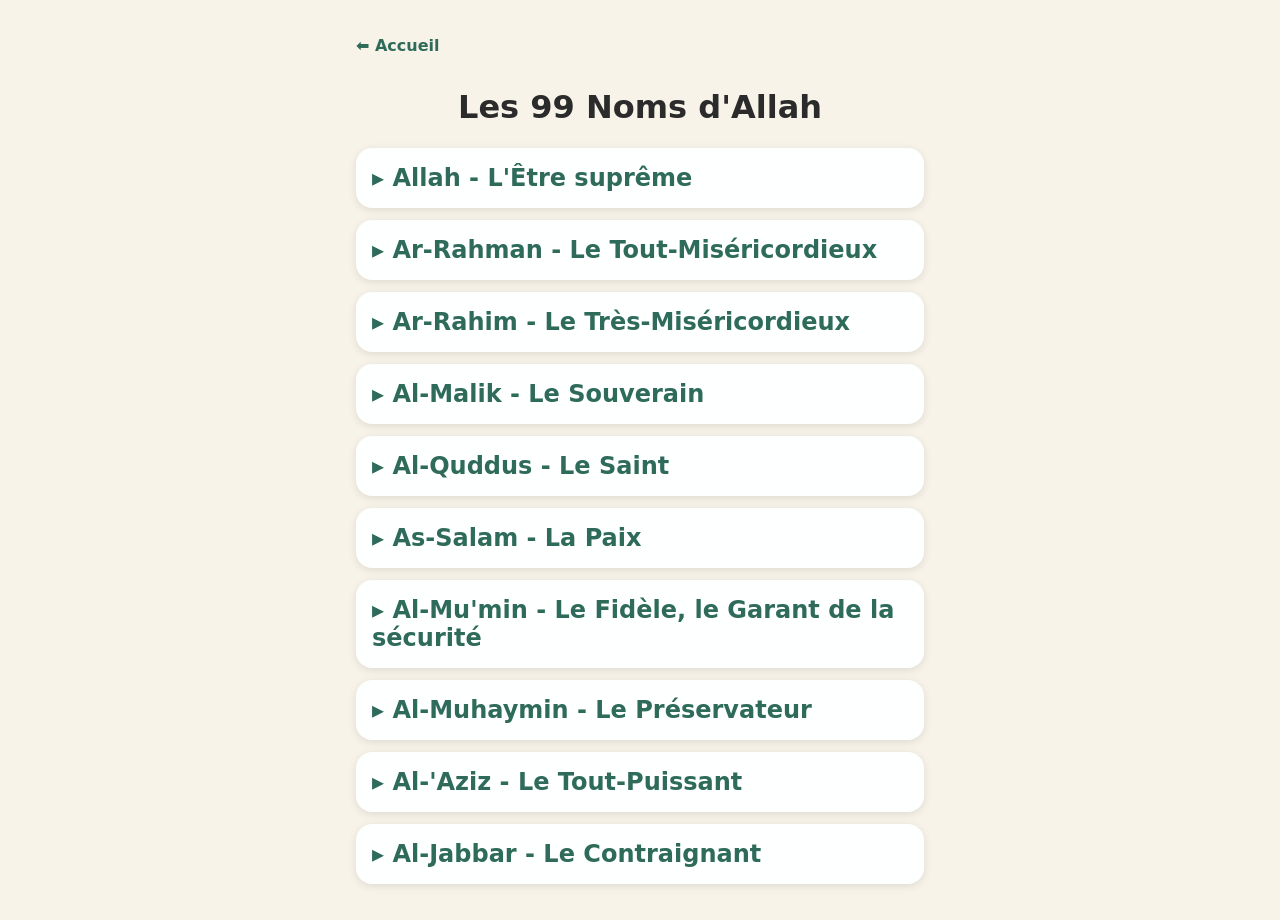
==== pages/consultation.html @ c4a3a970 "première version" ====
<!doctype html>
<html lang="fr">
  <head>
    <meta charset="UTF-8" />
    <meta name="viewport" content="width=device-width, initial-scale=1.0" />
    <title>Consultation des Noms</title>
    <script src="../script/consultation.js" type="module" defer></script>
    <link rel="stylesheet" href="../styles/global.css" />
    <link rel="stylesheet" href="../styles/consultation.css" />
  </head>
  <body>
    <main class="content">
      <a class="back-link" href="../index.html">⬅️ Accueil</a>
      <h1>Les 99 Noms d'Allah</h1>
      <div id="listName"></div>
    </main>
  </body>
</html>
---- styles/global.css ----
:root {
  --fond: #f7f3e8;
  --principale: #2f6b5a;
  --accent: #d9a441;
  --texte: #2b2b2b;
  --texte-fonce: rgb(5, 5, 95);
}
* {
  box-sizing: border-box;
}
.back-link {
  display: inline-block;
  padding: 12px 0;
  color: var(--principale);
  font-weight: bold;
  text-decoration: none;
}

.content {
  max-width: 600px;
  margin: 0 auto;
  padding: 16px;
}

body {
  background-color: var(--fond);
  color: var(--texte);
  font-family:
    system-ui,
    -apple-system,
    BlinkMacSystemFont,
    "Segoe UI",
    Roboto,
    Oxygen,
    Ubuntu,
    Cantarell,
    "Open Sans",
    "Helvetica Neue",
    sans-serif;
}
h1 {
  text-align: center;
}

h2 {
  color: var(--principale);
}

.menu-container {
  min-height: 80vh;
  display: flex;
  justify-content: center;
  align-items: center;
  flex-direction: column;
}

.menu-link {
  display: block;
  margin: 20px auto;
  padding: 14px;
  border: var(--accent) solid 3px;
  background-color: var(--principale);
  color: var(--fond);
  min-height: 48px;
  width: 100%;
  max-width: 500px;
  font-size: 22px;
  border-radius: 20px;
  text-align: center;
  text-decoration: none;
}
---- styles/consultation.css ----
.details {
  display: none;
}

.card {
  background-color: rgb(254, 255, 255);
  border-radius: 16px;
  padding: 16px;
  margin-bottom: 12px;
  box-shadow: 0 2px 8px rgba(0, 0, 0, 0.1);
}

.card h2 {
  margin: 0;
}

.card p {
  margin: 12px 0 0;
}
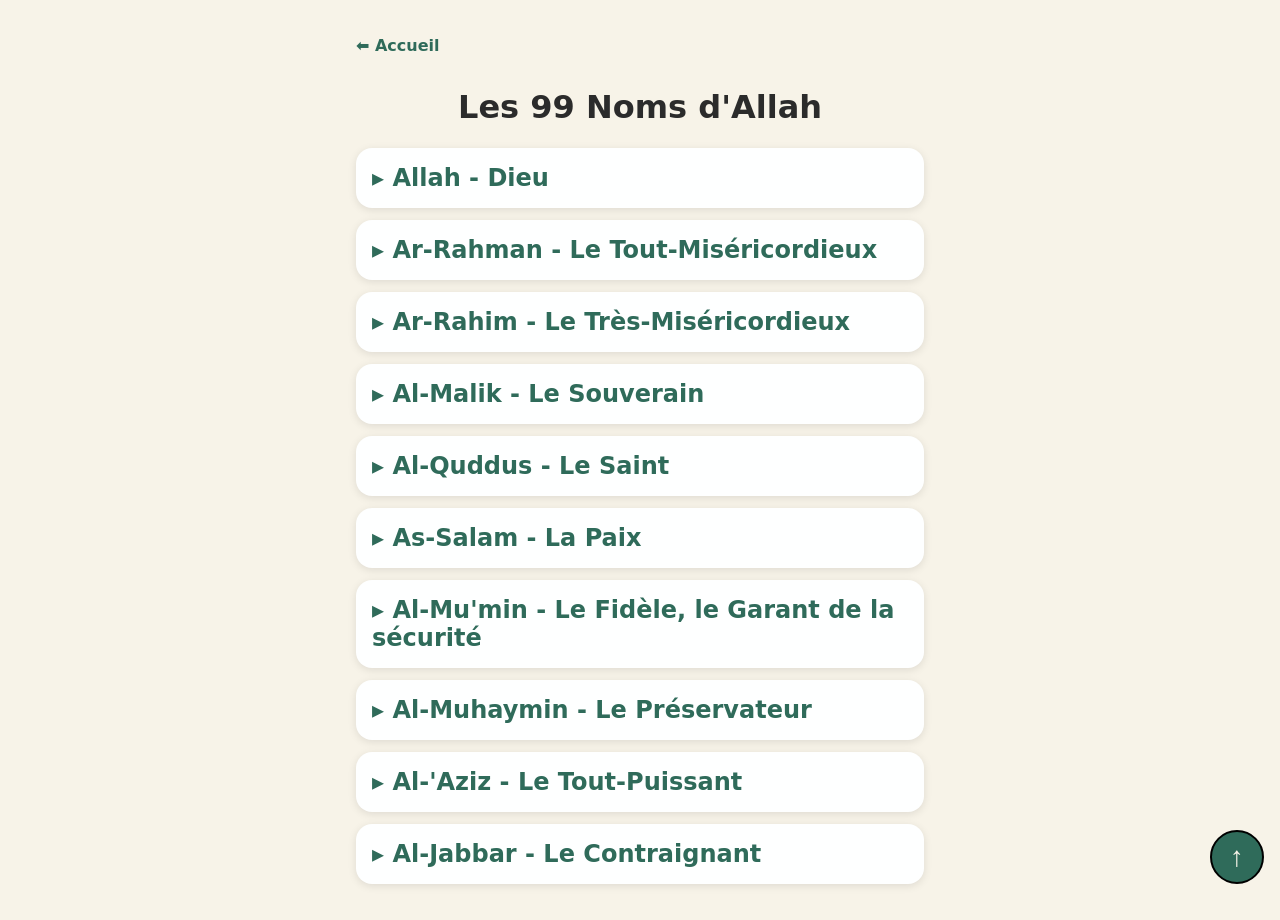
==== commit 8ce713bc: "confirm exit" ====
--- a/pages/consultation.html
+++ b/pages/consultation.html
@@ -10,9 +10,18 @@
   </head>
   <body>
     <main class="content">
-      <a class="back-link" href="../index.html">⬅️ Accueil</a>
+      <a class="backHome" href="../index.html">⬅️ Accueil</a>
       <h1>Les 99 Noms d'Allah</h1>
       <div id="listName"></div>
+      <button
+        id="btnTop"
+        class="upArrow"
+        aria-label="Remonter en haut de la page"
+      >
+        ↑
+      </button>
+      <!-- // ont met un aria-label car Le bouton contient que la flèche le lecteur
+      d'ecran saura à quoi il sert -->
     </main>
   </body>
 </html>
--- a/styles/global.css
+++ b/styles/global.css
@@ -8,7 +8,7 @@
 * {
   box-sizing: border-box;
 }
-.back-link {
+.backHome {
   display: inline-block;
   padding: 12px 0;
   color: var(--principale);
--- a/styles/consultation.css
+++ b/styles/consultation.css
@@ -17,3 +17,17 @@
 .card p {
   margin: 12px 0 0;
 }
+
+.upArrow {
+  color: var(--fond);
+  font-size: 28px;
+  font-weight: bold;
+  border: black solid 2px;
+  background-color: var(--principale);
+  height: 54px;
+  width: 54px;
+  border-radius: 50px;
+  position: fixed;
+  bottom: 16px;
+  right: 16px;
+}
